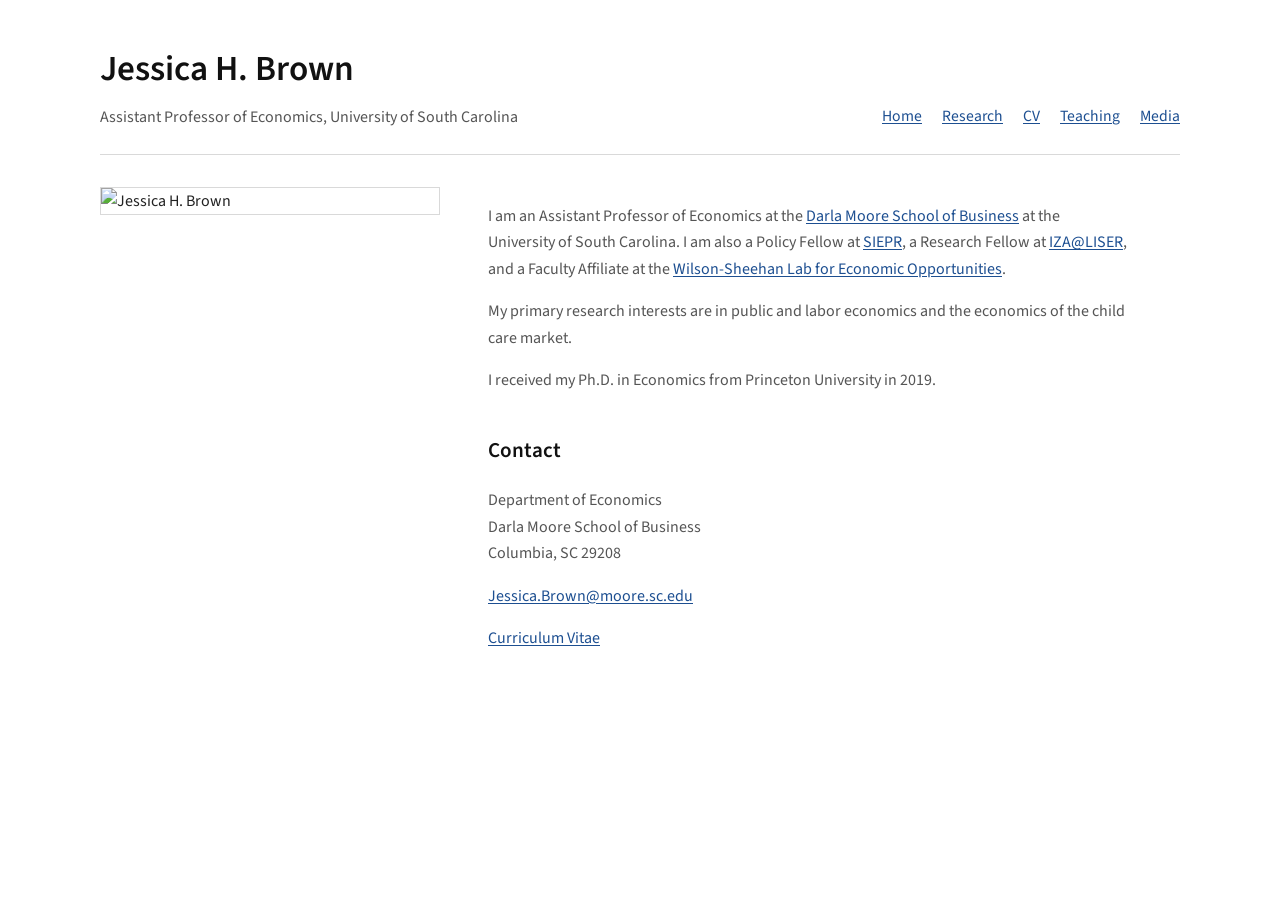
==== index.html @ b6c76ca2 "Add files via upload" ====
<!DOCTYPE html>
<html lang="en">
<head>
  <meta charset="UTF-8">
  <meta name="viewport" content="width=device-width, initial-scale=1.0">
  <title>Jessica H. Brown</title>
  <meta name="description" content="Jessica H. Brown is an economist at the University of South Carolina.">
  <link rel="preconnect" href="https://fonts.googleapis.com">
  <link rel="preconnect" href="https://fonts.gstatic.com" crossorigin>
  <link href="https://fonts.googleapis.com/css2?family=Libre+Baskerville:wght@400;700&family=Source+Sans+3:wght@400;500;600&display=swap" rel="stylesheet">
  <link rel="stylesheet" href="styles.css">
</head>
<body>
  <div class="page">
    <header class="site-header">
      <div>
        <h1>Jessica H. Brown</h1>
        <p class="subtitle">Assistant Professor of Economics, University of South Carolina</p>
      </div>
      <nav class="site-nav" aria-label="Primary">
        <a href="index.html">Home</a>
        <a href="research.html">Research</a>
        <a href="cv.html">CV</a>
        <a href="teaching.html">Teaching</a>
        <a href="media.html">Media</a>
      </nav>
    </header>

    <main class="profile-layout">
      <figure class="profile-photo large-photo">
        <img src="brown_jessica.jpg" alt="Jessica H. Brown">
      </figure>

      <div class="profile-details">
        <section>
          <p>
            I am an Assistant Professor of Economics at the <a target="_blank" rel="noopener noreferrer" href="https://sc.edu/study/colleges_schools/moore/">Darla Moore School of Business</a> at the University of South Carolina.
            I am also a Policy Fellow at <a target="_blank" rel="noopener noreferrer" href="https://siepr.stanford.edu/people/policy-fellows">SIEPR</a>, a Research Fellow at <a target="_blank" rel="noopener noreferrer" href="https://www.iza.org/">IZA@LISER</a>, and a Faculty Affiliate at the <a target="_blank" rel="noopener noreferrer" href="https://leo.nd.edu/">Wilson-Sheehan Lab for Economic Opportunities</a>.
          </p>
          <p>
            My primary research interests are in public and labor economics and the economics of the child care market.
          </p>
          <p>
            I received my Ph.D. in Economics from Princeton University in 2019.
          </p>
        </section>

        <section>
          <h2>Contact</h2>
          <p>Department of Economics<br>Darla Moore School of Business<br>Columbia, SC 29208</p>
          <p><a target="_blank" rel="noopener noreferrer" href="mailto:Jessica.Brown@moore.sc.edu">Jessica.Brown@moore.sc.edu</a></p>
          <p><a href="JBrownCV.pdf">Curriculum Vitae</a></p>
        </section>
      </div>
    </main>
  </div>
</body>
</html>
---- styles.css ----
:root {
  --bg: #ffffff;
  --text: #222222;
  --muted: #555555;
  --line: #d9d9d9;
  --link: #1d4f91;
  --max-width: 1080px;
}

* {
  box-sizing: border-box;
}

body {
  margin: 0;
  background: var(--bg);
  color: var(--text);
  font-family: "Source Sans 3", sans-serif;
  line-height: 1.65;
}

a {
  color: var(--link);
  text-decoration: underline;
  text-underline-offset: 0.14em;
  text-decoration-thickness: 0.06em;
}

a:hover {
  text-decoration-thickness: 0.1em;
}

img {
  display: block;
  max-width: 100%;
}

.page {
  width: min(calc(100% - 2rem), var(--max-width));
  margin: 0 auto;
  padding: 2.5rem 0 4rem;
}

.site-header {
  display: flex;
  justify-content: space-between;
  align-items: flex-end;
  gap: 2rem;
  padding-bottom: 1.5rem;
  border-bottom: 1px solid var(--line);
}

h1,
h2,
h3,
h4 {
  font-family: "Source Sans 3", sans-serif;
  font-weight: 600;
  color: #111111;
}

h1 {
  margin: 0;
  font-size: 2.2rem;
}

h2 {
  margin: 0 0 1.2rem;
  font-size: 1.32rem;
}

h3 {
  margin: 0 0 0.9rem;
  font-size: 1.05rem;
}

h4 {
  margin: 0 0 0.5rem;
  font-size: 0.98rem;
}

.subtitle {
  margin: 0.35rem 0 0;
  color: var(--muted);
  font-size: 1rem;
}

.site-nav {
  display: flex;
  flex-wrap: wrap;
  gap: 0.9rem 1.25rem;
  font-size: 0.98rem;
}

.profile-layout {
  display: grid;
  grid-template-columns: minmax(260px, 340px) minmax(0, 1fr);
  gap: 3rem;
  align-items: start;
  padding-top: 2rem;
}

.large-photo {
  margin: 0;
}

.large-photo img {
  width: 100%;
  border: 1px solid var(--line);
}

.profile-details {
  max-width: 40rem;
}

.profile-details section,
.subpage section {
  margin-bottom: 2.5rem;
}

p,
li {
  color: var(--muted);
}

ul {
  margin: 0;
  padding-left: 1.15rem;
}

.subpage {
  max-width: 54rem;
  padding-top: 2rem;
}

.course-list li,
.plain-list li {
  margin-bottom: 0.45rem;
}

.refined-research {
  max-width: 50rem;
}

.paper-stack {
  display: grid;
}

.paper-row,
.paper-static-row {
  border-top: 1px solid var(--line);
  padding: 1.2rem 0;
}

.paper-row:last-child,
.paper-static-row:last-child {
  border-bottom: 1px solid var(--line);
}

.paper-row summary {
  list-style: none;
  cursor: pointer;
  display: block;
}

.paper-row summary::-webkit-details-marker {
  display: none;
}

.paper-head,
.static-paper-head {
  display: block;
}

.paper-title {
  display: block;
  color: var(--link);
  font-family: "Source Sans 3", sans-serif;
  font-size: 1.08rem;
  font-weight: 700;
  line-height: 1.45;
}

.paper-title:hover {
  color: #163d70;
}

.static-title {
  cursor: default;
}

.paper-meta,
.paper-citation,
.paper-media,
.paper-links {
  display: block;
  color: var(--muted);
  margin-top: 0.18rem;
}

.paper-meta a {
  color: var(--link);
  text-decoration: none;
}

.paper-meta a:hover {
  color: #163d70;
  text-decoration: none;
}

.paper-citation .inline-link {
  font-style: italic;
}

.paper-media a,
.paper-links a {
  margin-right: 0;
}

.paper-abstract-toggle {
  display: inline-flex;
  align-items: center;
  gap: 0.45rem;
  margin-top: 0.4rem;
  color: var(--muted);
}

.paper-abstract-toggle::before {
  content: ">";
  color: #666666;
  font-size: 1rem;
  line-height: 1;
}

.paper-row[open] .paper-abstract-toggle::before {
  content: "v";
}

.abstract {
  margin-left: 0;
  padding-top: 0.9rem;
  max-width: 44rem;
}

.abstract p {
  margin: 0;
}

.cv-actions {
  padding-bottom: 0.5rem;
  border-bottom: 1px solid var(--line);
}

.cv-page {
  max-width: 52rem;
}

.two-col-header {
  display: grid;
  grid-template-columns: repeat(2, minmax(0, 1fr));
  gap: 2rem;
}

.compact-list li {
  margin-bottom: 0.7rem;
}

.media-page {
  max-width: 52rem;
}

.featured-media-grid {
  display: grid;
  grid-template-columns: repeat(3, minmax(0, 1fr));
  gap: 1rem;
}

.featured-media-card {
  border-top: 1px solid var(--line);
  padding-top: 1rem;
}

.featured-thumb {
  width: 100%;
  aspect-ratio: 4 / 3;
  overflow: hidden;
  margin-bottom: 0.9rem;
  background: #efeee9;
}

.featured-thumb img {
  width: 100%;
  height: 100%;
  object-fit: cover;
}

.media-outlet {
  margin: 0 0 0.35rem;
  font-size: 0.83rem;
  letter-spacing: 0.04em;
  text-transform: uppercase;
  color: #6a6a6a;
}

.media-list {
  display: grid;
}

.media-list-item {
  border-top: 1px solid var(--line);
  padding: 1rem 0 1.1rem;
}

.media-list-item:last-child {
  border-bottom: 1px solid var(--line);
}

@media (max-width: 800px) {
  .site-header,
  .profile-layout,
  .two-col-header,
  .featured-media-grid {
    display: grid;
    grid-template-columns: 1fr;
  }

  .site-header {
    align-items: start;
  }

  .subpage,
  .profile-details,
  .refined-research,
  .cv-page,
  .media-page {
    max-width: none;
  }
}
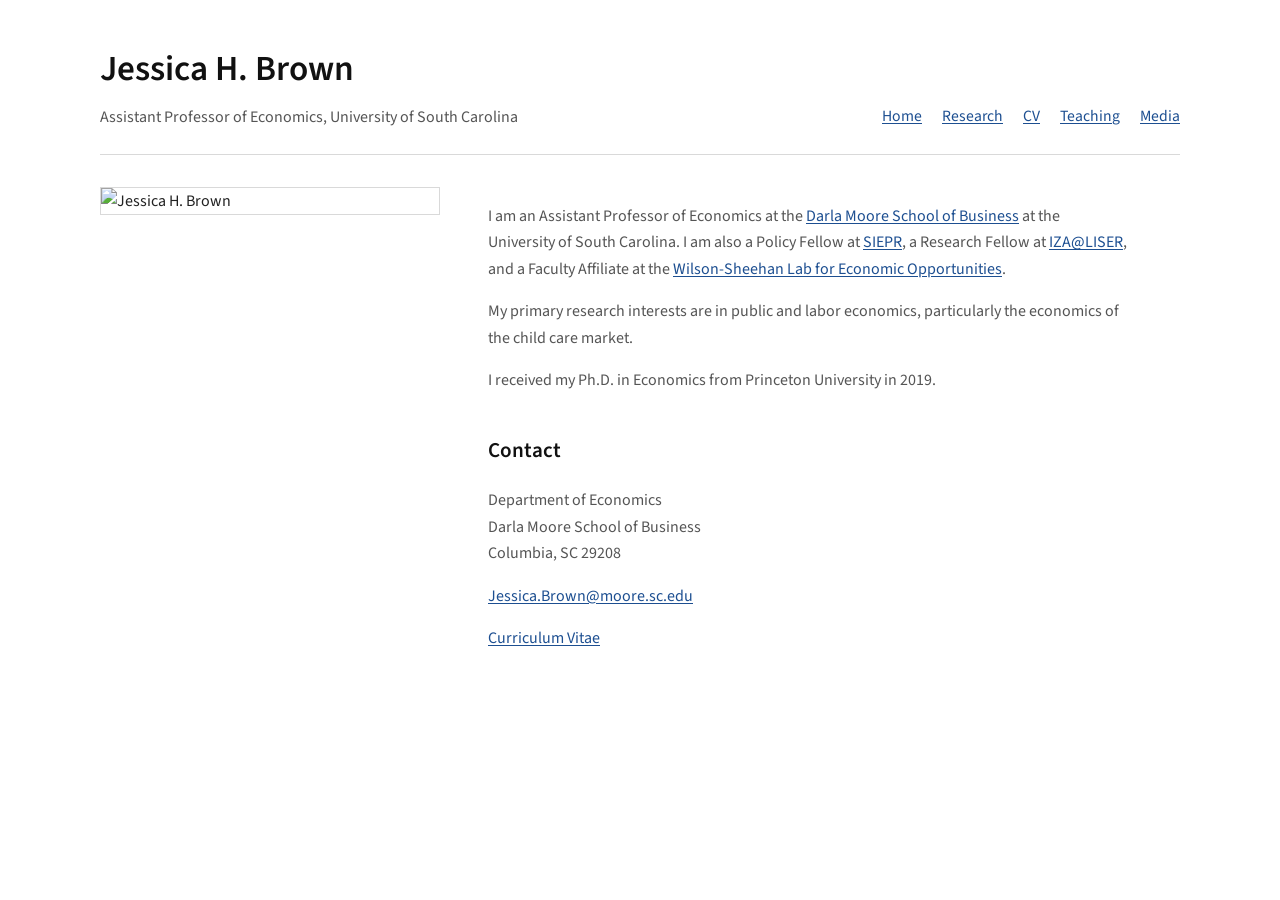
==== commit 1d773e46: "Add files via upload" ====
--- a/index.html
+++ b/index.html
@@ -38,7 +38,7 @@
             I am also a Policy Fellow at <a target="_blank" rel="noopener noreferrer" href="https://siepr.stanford.edu/people/policy-fellows">SIEPR</a>, a Research Fellow at <a target="_blank" rel="noopener noreferrer" href="https://www.iza.org/">IZA@LISER</a>, and a Faculty Affiliate at the <a target="_blank" rel="noopener noreferrer" href="https://leo.nd.edu/">Wilson-Sheehan Lab for Economic Opportunities</a>.
           </p>
           <p>
-            My primary research interests are in public and labor economics and the economics of the child care market.
+            My primary research interests are in public and labor economics, particularly the economics of the child care market.
           </p>
           <p>
             I received my Ph.D. in Economics from Princeton University in 2019.
@@ -54,5 +54,6 @@
       </div>
     </main>
   </div>
+  <script src="analytics.js"></script>
 </body>
 </html>
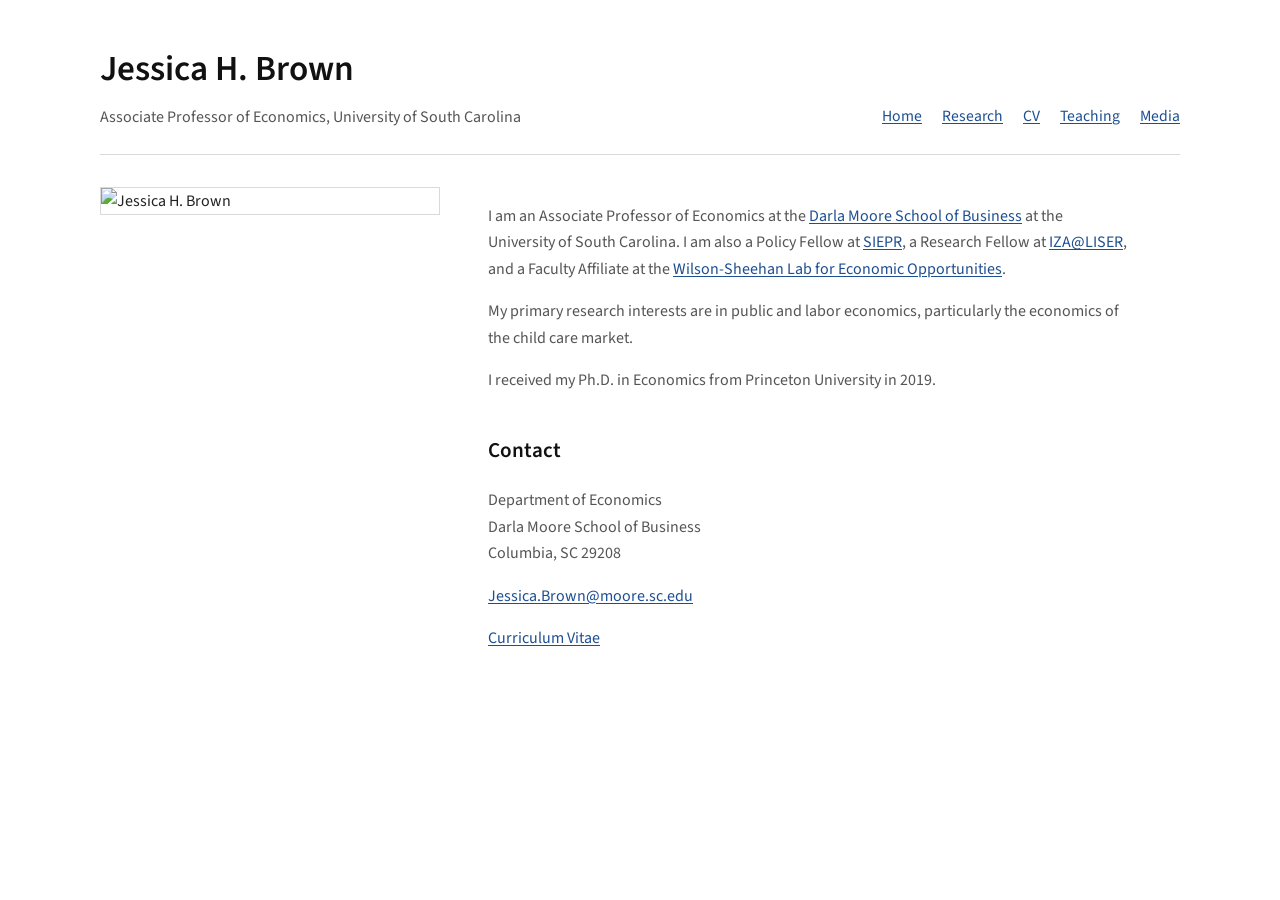
==== commit 7c0be4bc: "Add files via upload" ====
--- a/index.html
+++ b/index.html
@@ -15,7 +15,7 @@
     <header class="site-header">
       <div>
         <h1>Jessica H. Brown</h1>
-        <p class="subtitle">Assistant Professor of Economics, University of South Carolina</p>
+        <p class="subtitle">Associate Professor of Economics, University of South Carolina</p>
       </div>
       <nav class="site-nav" aria-label="Primary">
         <a href="index.html">Home</a>
@@ -34,7 +34,7 @@
       <div class="profile-details">
         <section>
           <p>
-            I am an Assistant Professor of Economics at the <a target="_blank" rel="noopener noreferrer" href="https://sc.edu/study/colleges_schools/moore/">Darla Moore School of Business</a> at the University of South Carolina.
+            I am an Associate Professor of Economics at the <a target="_blank" rel="noopener noreferrer" href="https://sc.edu/study/colleges_schools/moore/">Darla Moore School of Business</a> at the University of South Carolina.
             I am also a Policy Fellow at <a target="_blank" rel="noopener noreferrer" href="https://siepr.stanford.edu/people/policy-fellows">SIEPR</a>, a Research Fellow at <a target="_blank" rel="noopener noreferrer" href="https://www.iza.org/">IZA@LISER</a>, and a Faculty Affiliate at the <a target="_blank" rel="noopener noreferrer" href="https://leo.nd.edu/">Wilson-Sheehan Lab for Economic Opportunities</a>.
           </p>
           <p>
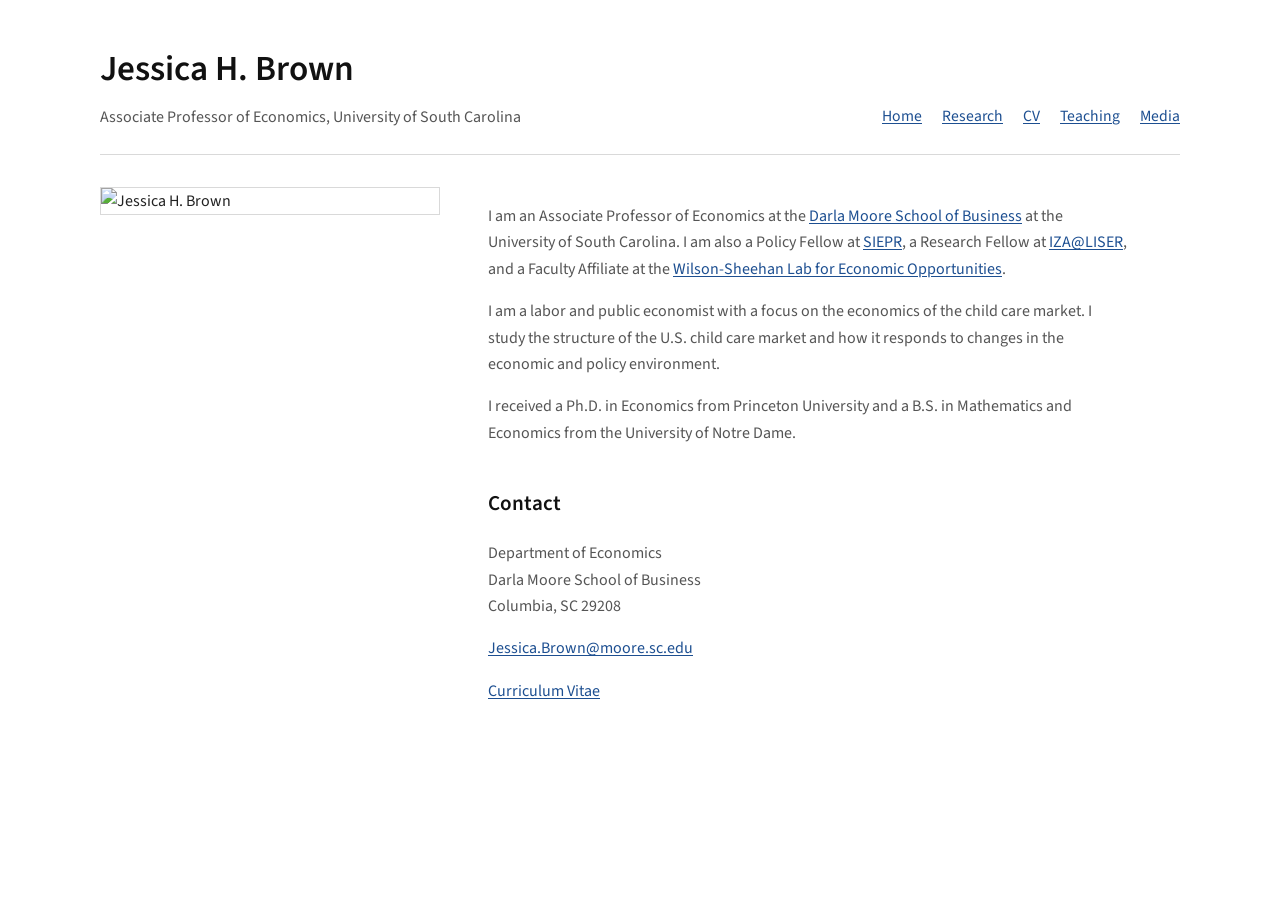
==== commit 9c816508: "Add files via upload" ====
--- a/index.html
+++ b/index.html
@@ -38,10 +38,10 @@
             I am also a Policy Fellow at <a target="_blank" rel="noopener noreferrer" href="https://siepr.stanford.edu/people/policy-fellows">SIEPR</a>, a Research Fellow at <a target="_blank" rel="noopener noreferrer" href="https://www.iza.org/">IZA@LISER</a>, and a Faculty Affiliate at the <a target="_blank" rel="noopener noreferrer" href="https://leo.nd.edu/">Wilson-Sheehan Lab for Economic Opportunities</a>.
           </p>
           <p>
-            My primary research interests are in public and labor economics, particularly the economics of the child care market.
+            I am a labor and public economist with a focus on the economics of the child care market. I study the structure of the U.S. child care market and how it responds to changes in the economic and policy environment.
           </p>
           <p>
-            I received my Ph.D. in Economics from Princeton University in 2019.
+            I received a Ph.D. in Economics from Princeton University and a B.S. in Mathematics and Economics from the University of Notre Dame.
           </p>
         </section>
 
